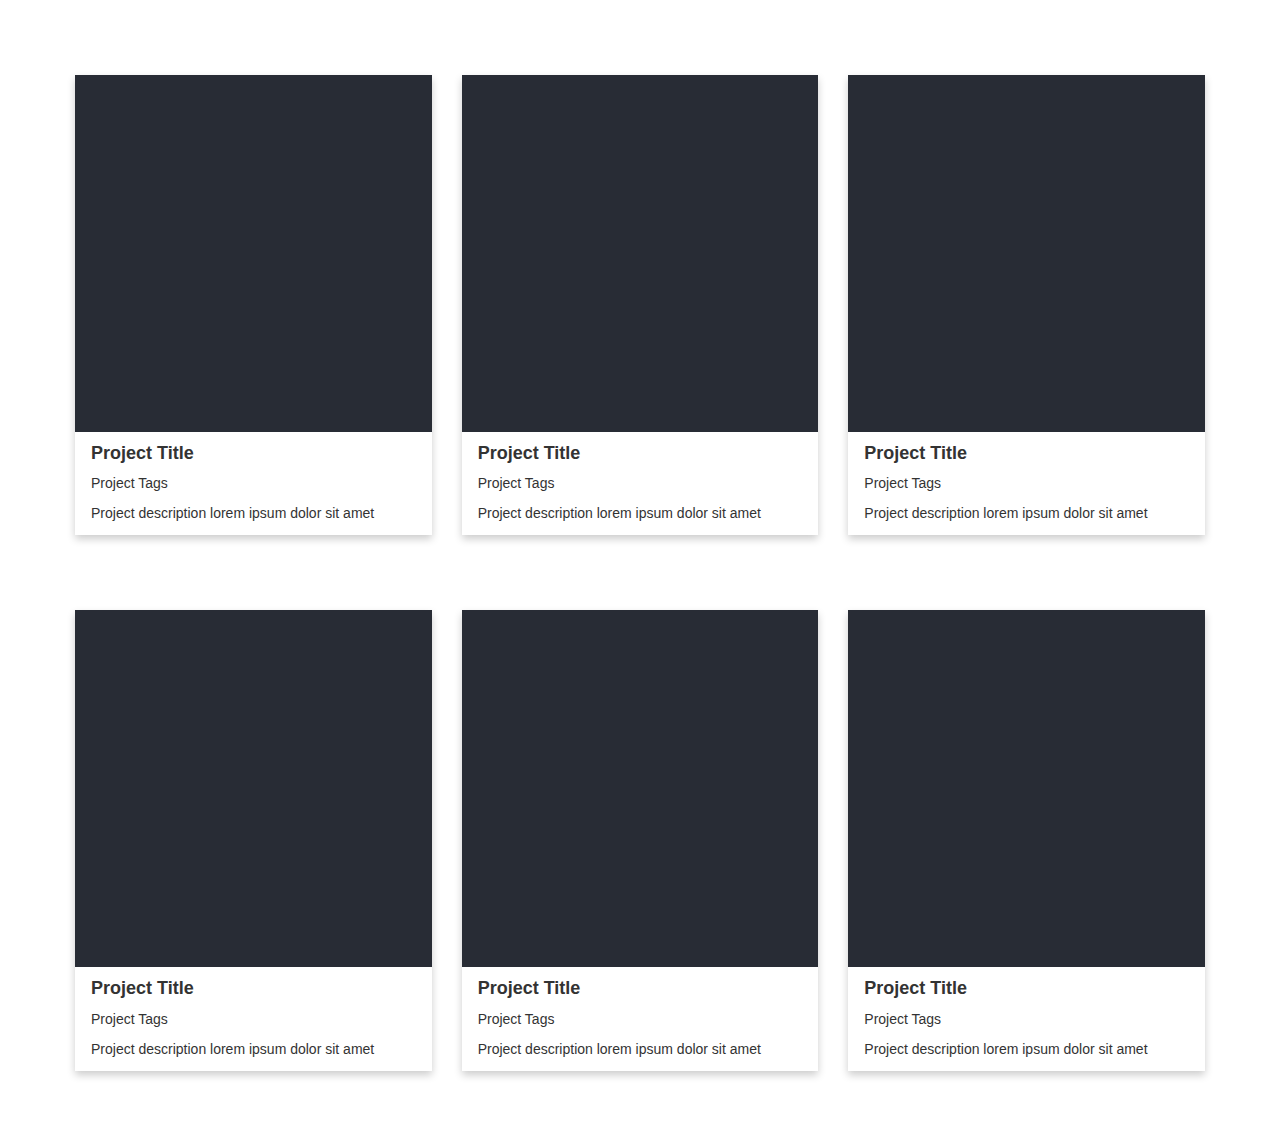
==== index.html @ fb917a4a "Beginning Steps" ====
<!DOCTYPE html>

<html>

	<head>

		<link rel="stylesheet" href="http://maxcdn.bootstrapcdn.com/bootstrap/3.3.6/css/bootstrap.min.css">
		<link rel="stylesheet" href="stylesheet.css">

	  <!-- <script src="https://ajax.googleapis.com/ajax/libs/jquery/1.12.4/jquery.min.js"></script>
	  <script src="http://maxcdn.bootstrapcdn.com/bootstrap/3.3.6/js/bootstrap.min.js"></script> -->

	</head>

	<body>

  	<div class="projects">
            <div class="row">
            <div class="col-sm-4">
                <div class="card">
                    <img src="test.png" alt="Project Image" class="img-responsive" style="width:100%">
                    <div class="container">
                      <h4><b>Project Title</b></h4>
                      <p>Project Tags</p>
                      <p>Project description lorem ipsum dolor sit amet</p>
                    </div>
                </div>
            </div>
            <div class="col-sm-4">
                <div class="card">
                    <img src="test.png" alt="Project Image" class="img-responsive" style="width:100%">
                    <div class="container">
                      <h4><b>Project Title</b></h4>
                      <p>Project Tags</p>
                      <p>Project description lorem ipsum dolor sit amet</p>
                    </div>
                </div>
            </div>
            <div class="col-sm-4">
                <div class="card">
                    <img src="test.png" alt="Project Image" class="img-responsive" style="width:100%">
                    <div class="container">
                      <h4><b>Project Title</b></h4>
                      <p>Project Tags</p>
                      <p>Project description lorem ipsum dolor sit amet</p>
                    </div>
                </div>
            </div>
  			<!-- Add the extra clearfix for only the required viewport
  		  <div class="clearfix hidden-sm-up"></div> -->
  		  </div>
  	</div>
    <div class="projects">
            <div class="row">
            <div class="col-sm-4">
                <div class="card">
                    <img src="test.png" alt="Project Image" class="img-responsive" style="width:100%">
                    <div class="container">
                      <h4><b>Project Title</b></h4>
                      <p>Project Tags</p>
                      <p>Project description lorem ipsum dolor sit amet</p>
                    </div>
                </div>
            </div>
            <div class="col-sm-4">
                <div class="card">
                    <img src="test.png" alt="Project Image" class="img-responsive" style="width:100%">
                    <div class="container">
                      <h4><b>Project Title</b></h4>
                      <p>Project Tags</p>
                      <p>Project description lorem ipsum dolor sit amet</p>
                    </div>
                </div>
            </div>
            <div class="col-sm-4">
                <div class="card">
                    <img src="test.png" alt="Project Image" class="img-responsive" style="width:100%">
                    <div class="container">
                      <h4><b>Project Title</b></h4>
                      <p>Project Tags</p>
                      <p>Project description lorem ipsum dolor sit amet</p>
                    </div>
                </div>
            </div>
        <!-- Add the extra clearfix for only the required viewport
        <div class="clearfix hidden-sm-up"></div> -->
        </div>

    </div>

	</body>


</html>
---- stylesheet.css ----
body {
	background-color: rgb(255, 255, 255);
}

.projects{
	/* background-color: rgb(53, 63, 72); */
	margin: 75px 75px;
}

.card {
    /* Add shadows to create the "card" effect */
    box-shadow: 0 4px 8px 0 rgba(0,0,0,0.2);
    transition: 0.3s;
}

/* On mouse-over, add a deeper shadow */
.card:hover {
    box-shadow: 0 8px 16px 0 rgba(0,0,0,0.2);
}

/* Add some padding inside the card container */
.container {
    padding: 2px 16px;
}
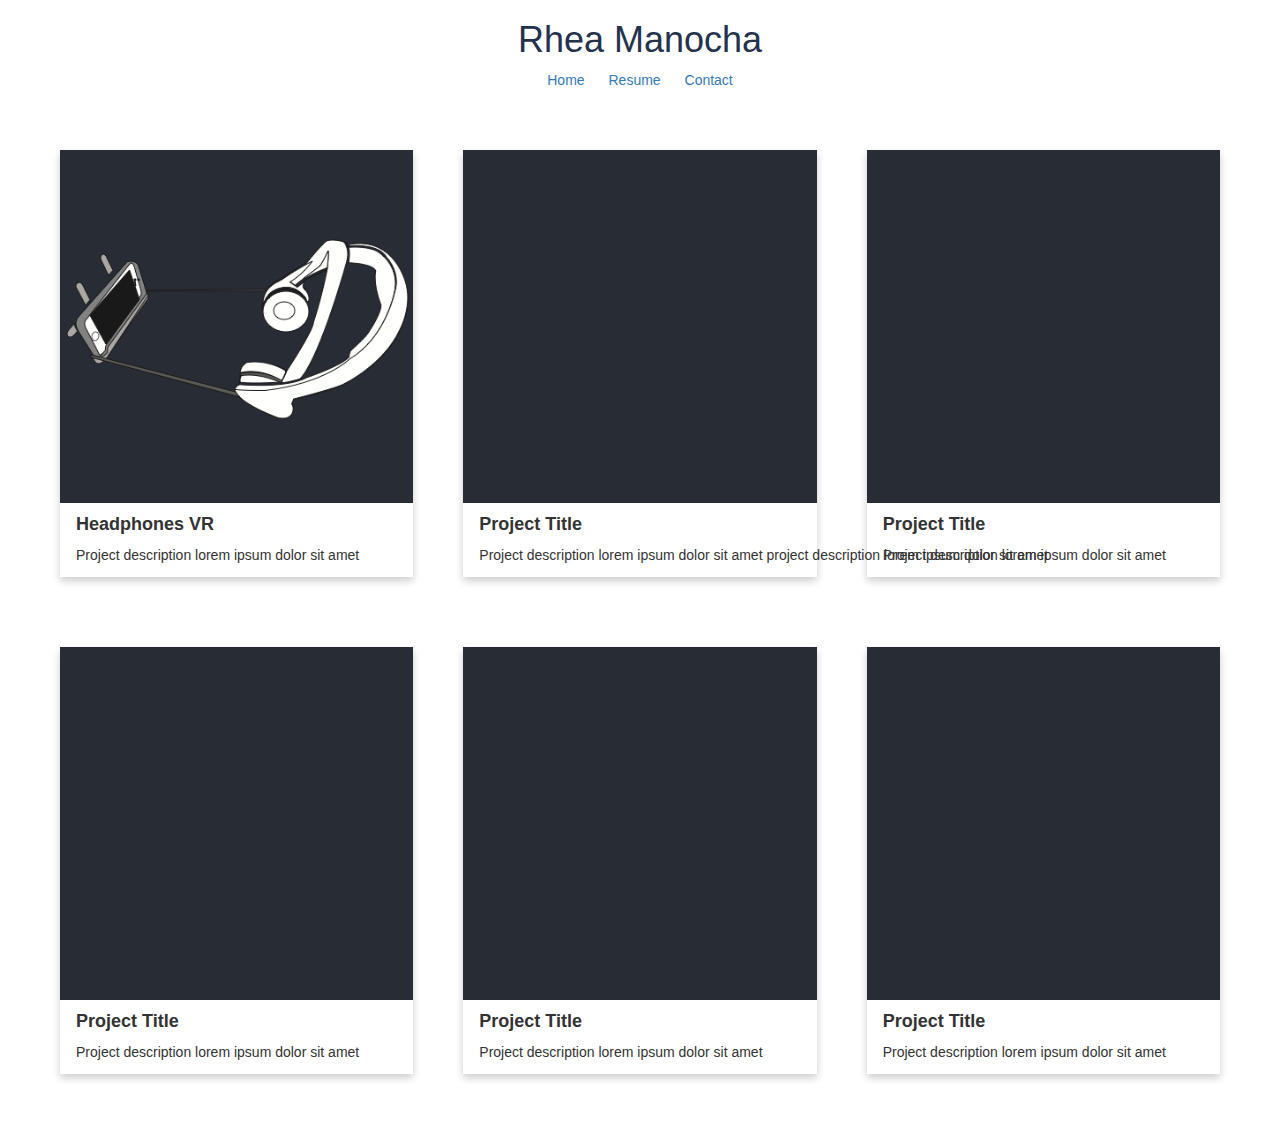
==== commit 01569b6a: "Progress Update" ====
--- a/index.html
+++ b/index.html
@@ -6,6 +6,7 @@
 
 		<link rel="stylesheet" href="http://maxcdn.bootstrapcdn.com/bootstrap/3.3.6/css/bootstrap.min.css">
 		<link rel="stylesheet" href="stylesheet.css">
+    <title>Rhea Manocha - Portfolio</title>
 
 	  <!-- <script src="https://ajax.googleapis.com/ajax/libs/jquery/1.12.4/jquery.min.js"></script>
 	  <script src="http://maxcdn.bootstrapcdn.com/bootstrap/3.3.6/js/bootstrap.min.js"></script> -->
@@ -13,15 +14,22 @@
 	</head>
 
 	<body>
+    <h1>Rhea Manocha</h1>
+    <header>
+      <ul>
+        <li><a href=file:///Users/rhea/GitHub/rhea/index.html>Home</a></li>
+        <li><a href=file:///Users/rhea/GitHub/rhea/resume.html>Resume</a></li>
+        <li><a href=file:///Users/rhea/GitHub/rhea/contact.html>Contact</a></li>
+      </ul>
+    </header>
 
   	<div class="projects">
-            <div class="row">
+          <div class="row">
             <div class="col-sm-4">
                 <div class="card">
-                    <img src="test.png" alt="Project Image" class="img-responsive" style="width:100%">
+                    <img src="vr.png" alt="Project Image" class="img-responsive" style="width:100%">
                     <div class="container">
-                      <h4><b>Project Title</b></h4>
-                      <p>Project Tags</p>
+                      <h4><b>Headphones VR</b></h4>
                       <p>Project description lorem ipsum dolor sit amet</p>
                     </div>
                 </div>
@@ -31,8 +39,7 @@
                     <img src="test.png" alt="Project Image" class="img-responsive" style="width:100%">
                     <div class="container">
                       <h4><b>Project Title</b></h4>
-                      <p>Project Tags</p>
-                      <p>Project description lorem ipsum dolor sit amet</p>
+                      <p>Project description lorem ipsum dolor sit amet project description lorem ipsum dolor sit amet</p>
                     </div>
                 </div>
             </div>
@@ -41,7 +48,6 @@
                     <img src="test.png" alt="Project Image" class="img-responsive" style="width:100%">
                     <div class="container">
                       <h4><b>Project Title</b></h4>
-                      <p>Project Tags</p>
                       <p>Project description lorem ipsum dolor sit amet</p>
                     </div>
                 </div>
@@ -57,7 +63,6 @@
                     <img src="test.png" alt="Project Image" class="img-responsive" style="width:100%">
                     <div class="container">
                       <h4><b>Project Title</b></h4>
-                      <p>Project Tags</p>
                       <p>Project description lorem ipsum dolor sit amet</p>
                     </div>
                 </div>
@@ -67,7 +72,6 @@
                     <img src="test.png" alt="Project Image" class="img-responsive" style="width:100%">
                     <div class="container">
                       <h4><b>Project Title</b></h4>
-                      <p>Project Tags</p>
                       <p>Project description lorem ipsum dolor sit amet</p>
                     </div>
                 </div>
@@ -77,7 +81,6 @@
                     <img src="test.png" alt="Project Image" class="img-responsive" style="width:100%">
                     <div class="container">
                       <h4><b>Project Title</b></h4>
-                      <p>Project Tags</p>
                       <p>Project description lorem ipsum dolor sit amet</p>
                     </div>
                 </div>
--- a/stylesheet.css
+++ b/stylesheet.css
@@ -2,15 +2,38 @@
 	background-color: rgb(255, 255, 255);
 }
 
+h1{
+	text-align: center;
+  color: rgb(36, 50, 77);
+}
+
+ul{
+  list-style-type: none;
+	text-align: center;
+  overflow: hidden;
+  padding-left: 0;
+}
+
+li{
+  display: inline;
+}
+
+li a{
+  margin: 10px 10px;
+	text-decoration: none;
+}
+
 .projects{
 	/* background-color: rgb(53, 63, 72); */
-	margin: 75px 75px;
+	margin: 50px;
+  overflow: hidden;
 }
 
 .card {
     /* Add shadows to create the "card" effect */
     box-shadow: 0 4px 8px 0 rgba(0,0,0,0.2);
     transition: 0.3s;
+    margin: 10px;
 }
 
 /* On mouse-over, add a deeper shadow */
@@ -22,3 +45,7 @@
 .container {
     padding: 2px 16px;
 }
+
+p{
+  text-overflow: clip;
+}
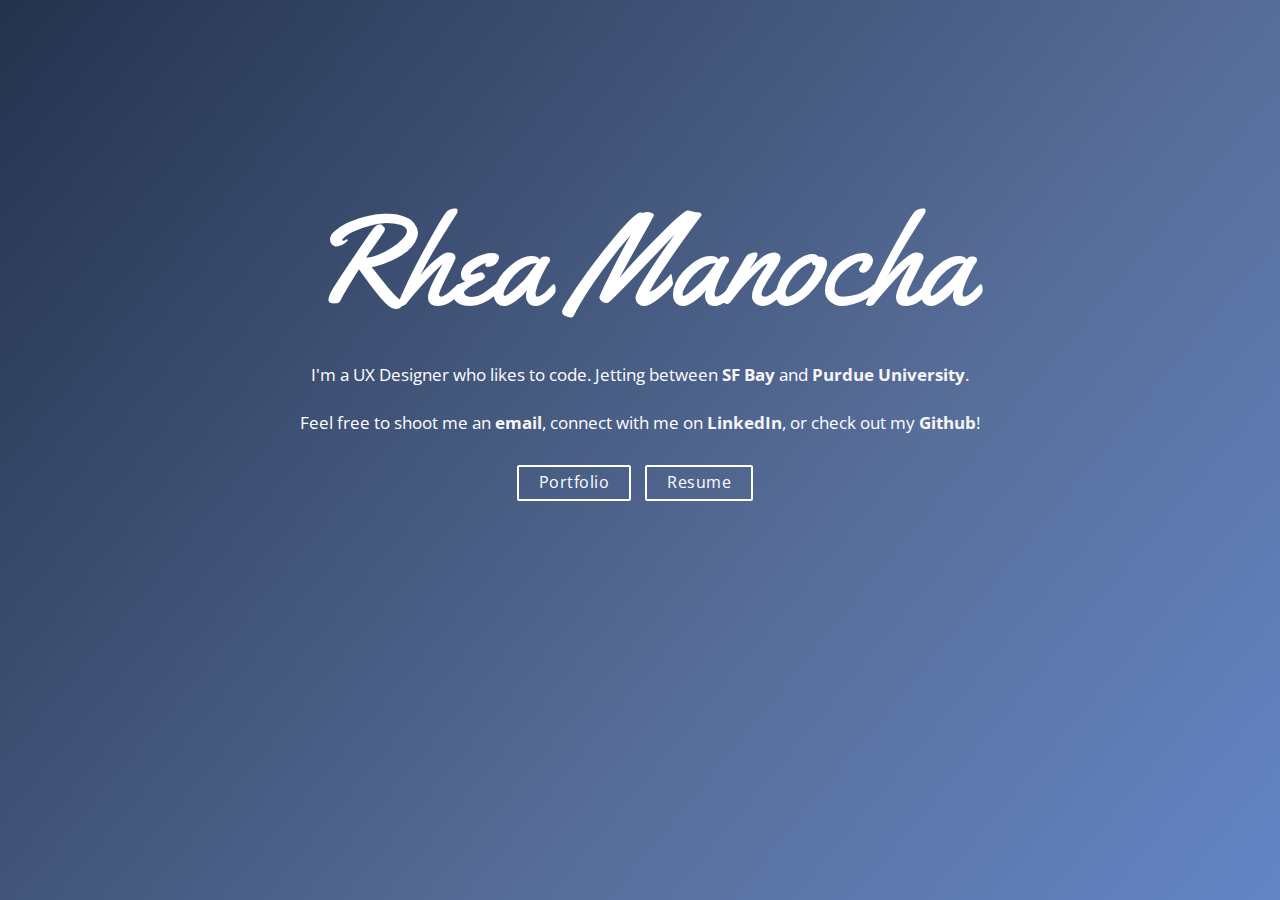
==== commit 77960b7c: "Move" ====
--- a/index.html
+++ b/index.html
@@ -5,92 +5,66 @@
 	<head>
 
 		<link rel="stylesheet" href="http://maxcdn.bootstrapcdn.com/bootstrap/3.3.6/css/bootstrap.min.css">
+		<meta name="viewport" content="width=device-width, initial-scale=1">
 		<link rel="stylesheet" href="stylesheet.css">
-    <title>Rhea Manocha - Portfolio</title>
+    <title>Rhea Manocha</title>
+
+		<link href="https://fonts.googleapis.com/css?family=Yellowtail" rel="stylesheet">
+		<link href="https://fonts.googleapis.com/css?family=Open+Sans" rel="stylesheet">
+
 
 	  <!-- <script src="https://ajax.googleapis.com/ajax/libs/jquery/1.12.4/jquery.min.js"></script>
 	  <script src="http://maxcdn.bootstrapcdn.com/bootstrap/3.3.6/js/bootstrap.min.js"></script> -->
 
 	</head>
+	<style>
+		body{
+			background-color:rgb(36, 50, 77); /* For browsers that do not support gradients */
+		  background: -webkit-linear-gradient(left top, rgb(36, 50, 77), #576E99, #6C95E6); /* For Safari 5.1 to 6.0 */
+		  background: -o-linear-gradient(bottom right, rgb(36, 50, 77), #576E99, #6C95E6); /* For Opera 11.1 to 12.0 */
+		  background: -moz-linear-gradient(bottom right, rgb(36, 50, 77), #576E99, #6C95E6); /* For Firefox 3.6 to 15 */
+		  background: linear-gradient(to bottom right, rgb(36, 50, 77), #576E99, #6C95E6); /* Standard syntax */
+			background-size: 100% 300%;
+			background-repeat: no-repeat;
+		}
+		a{
+			color: rgb(245, 245, 245);
+			font-weight: bold;
+		}
+		a:hover{
+			color:black;
+		}
+		li a {
+			color: white;
+			text-decoration: none;
+		}
+		p{
+			color: white;
+			font-size: 1.2em;
+			margin: 30px auto;
+			padding: 0 20vw;
+			text-align: center;
+		}
+		ul{
+			margin: 0 auto;
+		}
+	</style>
 
 	<body>
-    <h1>Rhea Manocha</h1>
+    <h1 style="font-size: 10vw; color:white; margin-top: 15vw">Rhea Manocha</h1>
+		<p> I'm a UX Designer who likes to code.
+		Jetting between <a href="https://www.google.com/maps/place/San+Francisco+Bay+Area,+CA/@37.876052,-123.5415712,8z/data=!3m1!4b1!4m5!3m4!1s0x808583a3a688d7b5:0x8c891b8457461fa9!8m2!3d37.8271784!4d-122.2913078">SF Bay</a>
+		and <a href="https://polytechnic.purdue.edu/degrees/human-centered-design-and-development">Purdue University</a>.</br></br>
+		Feel free to shoot me an <a href="mailto:rheamanocha5@gmail.com">email</a>,
+		connect with me on <a href="https://linkedin.com/in/rheamanocha">LinkedIn</a>,
+		or check out my <a href="https://github.com/rheamanocha">Github</a>!
+		</p>
     <header>
       <ul>
-        <li><a href=file:///Users/rhea/GitHub/rhea/index.html>Home</a></li>
-        <li><a href=file:///Users/rhea/GitHub/rhea/resume.html>Resume</a></li>
-        <li><a href=file:///Users/rhea/GitHub/rhea/contact.html>Contact</a></li>
+        <li><a class="cta-home" href="portfolio.html">Portfolio</a></li>
+        <li><a class="cta-home" href="resume.html">Resume</a></li>
       </ul>
     </header>
-
-  	<div class="projects">
-          <div class="row">
-            <div class="col-sm-4">
-                <div class="card">
-                    <img src="vr.png" alt="Project Image" class="img-responsive" style="width:100%">
-                    <div class="container">
-                      <h4><b>Headphones VR</b></h4>
-                      <p>Project description lorem ipsum dolor sit amet</p>
-                    </div>
-                </div>
-            </div>
-            <div class="col-sm-4">
-                <div class="card">
-                    <img src="test.png" alt="Project Image" class="img-responsive" style="width:100%">
-                    <div class="container">
-                      <h4><b>Project Title</b></h4>
-                      <p>Project description lorem ipsum dolor sit amet project description lorem ipsum dolor sit amet</p>
-                    </div>
-                </div>
-            </div>
-            <div class="col-sm-4">
-                <div class="card">
-                    <img src="test.png" alt="Project Image" class="img-responsive" style="width:100%">
-                    <div class="container">
-                      <h4><b>Project Title</b></h4>
-                      <p>Project description lorem ipsum dolor sit amet</p>
-                    </div>
-                </div>
-            </div>
-  			<!-- Add the extra clearfix for only the required viewport
-  		  <div class="clearfix hidden-sm-up"></div> -->
-  		  </div>
-  	</div>
-    <div class="projects">
-            <div class="row">
-            <div class="col-sm-4">
-                <div class="card">
-                    <img src="test.png" alt="Project Image" class="img-responsive" style="width:100%">
-                    <div class="container">
-                      <h4><b>Project Title</b></h4>
-                      <p>Project description lorem ipsum dolor sit amet</p>
-                    </div>
-                </div>
-            </div>
-            <div class="col-sm-4">
-                <div class="card">
-                    <img src="test.png" alt="Project Image" class="img-responsive" style="width:100%">
-                    <div class="container">
-                      <h4><b>Project Title</b></h4>
-                      <p>Project description lorem ipsum dolor sit amet</p>
-                    </div>
-                </div>
-            </div>
-            <div class="col-sm-4">
-                <div class="card">
-                    <img src="test.png" alt="Project Image" class="img-responsive" style="width:100%">
-                    <div class="container">
-                      <h4><b>Project Title</b></h4>
-                      <p>Project description lorem ipsum dolor sit amet</p>
-                    </div>
-                </div>
-            </div>
-        <!-- Add the extra clearfix for only the required viewport
-        <div class="clearfix hidden-sm-up"></div> -->
-        </div>
-
-    </div>
-
 	</body>
 
 
--- a/stylesheet.css
+++ b/stylesheet.css
@@ -1,17 +1,55 @@
 body {
-	background-color: rgb(255, 255, 255);
+	background-color: rgb(246, 246, 248);
 }
 
-h1{
+/* ----------HEADINGS/TEXT---------- */
+h1{ /* Title of page - Rhea Manocha */
 	text-align: center;
   color: rgb(36, 50, 77);
+	margin-top: 40px;
+	font-family: 'Yellowtail', cursive;
+	font-size: 12vw;
 }
 
+h2{ /* Portfolio item page title */
+  /* color: rgb(60, 83, 128); */
+	color: rgb(36, 50, 77);
+	font-family: 'Yellowtail', cursive;
+	font-size: 7vw;
+
+}
+
+h3{ /* Subheadings */
+  color: rgb(99, 109, 128);
+	font-family: 'Open Sans', sans-serif;
+	font-size: 5vw;
+}
+
+h4{ /* Card title */
+  color: rgb(60, 83, 128);
+	font-family: 'Open Sans', sans-serif;
+	font-size: 18px;
+}
+
+p{ /* Card text */
+  color: rgb(99, 109, 128);
+	font-family: 'Open Sans', sans-serif;
+	font-size: 14px;
+}
+
+@media only screen and (min-width: 768px) { /* Desktop */
+		h1{font-size: 75px;}
+		h2{font-size: 42px;}
+		h3{font-size: 24px;}
+}
+
+/* ----------LIST ITEMS---------- */
 ul{
   list-style-type: none;
 	text-align: center;
   overflow: hidden;
   padding-left: 0;
+	margin-top: 20px;
 }
 
 li{
@@ -19,21 +57,33 @@
 }
 
 li a{
-  margin: 10px 10px;
 	text-decoration: none;
+	font-family: 'Open Sans', sans-serif;
+	font-size: 16px;
+}
+
+a:hover{
+	text-decoration: none;
+	color: rgb(99, 109, 128);
+}
+
+li a:active{
+	color: rgb(36, 50, 77);
 }
 
 .projects{
 	/* background-color: rgb(53, 63, 72); */
-	margin: 50px;
+	margin: 25px;
   overflow: hidden;
 }
 
+/* ----------CARD FORMATTING---------- */
 .card {
     /* Add shadows to create the "card" effect */
     box-shadow: 0 4px 8px 0 rgba(0,0,0,0.2);
     transition: 0.3s;
     margin: 10px;
+		background-color: white;
 }
 
 /* On mouse-over, add a deeper shadow */
@@ -44,8 +94,69 @@
 /* Add some padding inside the card container */
 .container {
     padding: 2px 16px;
+    width: 100%;
 }
 
-p{
-  text-overflow: clip;
+/* ----------GHOST BUTTON---------- */
+.cta { /* Not call to action anymore, change all names later */
+    -moz-border-radius: 2px;
+    -moz-transition: 0.2s ease-out;
+    -ms-transition: 0.2s ease-out;
+    -o-transition: 0.2s ease-out;
+    -webkit-border-radius: 2px;
+    -webkit-transition: 0.2s ease-out;
+    background-clip: padding-box;
+    border: 2px solid rgb(36, 50, 77);
+    border-radius: 2px;
+    color: rgb(36, 50, 77);
+    display: inline-block;
+    font-size: 16px;
+    font-weight: 400;
+    height: 36px;
+    letter-spacing: 0.5px;
+    line-height: 30px;
+    margin-bottom: 15px;
+		margin-right: 10px;
+    padding: 0 2rem;
+    text-decoration: none;
+    transition: 0.2s ease-out;
 }
+.cta:hover {
+    background-color: rgb(36, 50, 77);
+		color: white;
+		box-shadow: 0 8px 16px 0 rgba(0, 0, 0, 0.2);
+    -moz-box-shadow: 0 8px 16px 0 rgba(0, 0, 0, 0.2);
+    -webkit-box-shadow: 0 8px 16px 0 rgba(0, 0, 0, 0.2);
+}
+
+.cta-home {
+    -moz-border-radius: 2px;
+    -moz-transition: 0.2s ease-out;
+    -ms-transition: 0.2s ease-out;
+    -o-transition: 0.2s ease-out;
+    -webkit-border-radius: 2px;
+    -webkit-transition: 0.2s ease-out;
+    background-clip: padding-box;
+    border: 2px solid white;
+    border-radius: 2px;
+    color: white;
+    display: inline-block;
+    font-size: 16px;
+    font-weight: 400;
+    height: 36px;
+    letter-spacing: 0.5px;
+    line-height: 30px;
+    margin-bottom: 15px;
+		margin-right: 10px;
+    padding: 0 2rem;
+    text-decoration: none;
+    transition: 0.2s ease-out;
+}
+
+.cta-home:hover {
+    background-color: white;
+		color:rgb(36, 50, 77);
+    box-shadow: 0 8px 16px 0 rgba(0, 0, 0, 0.2);
+    -moz-box-shadow: 0 8px 16px 0 rgba(0, 0, 0, 0.2);
+    -webkit-box-shadow: 0 8px 16px 0 rgba(0, 0, 0, 0.2);
+}
